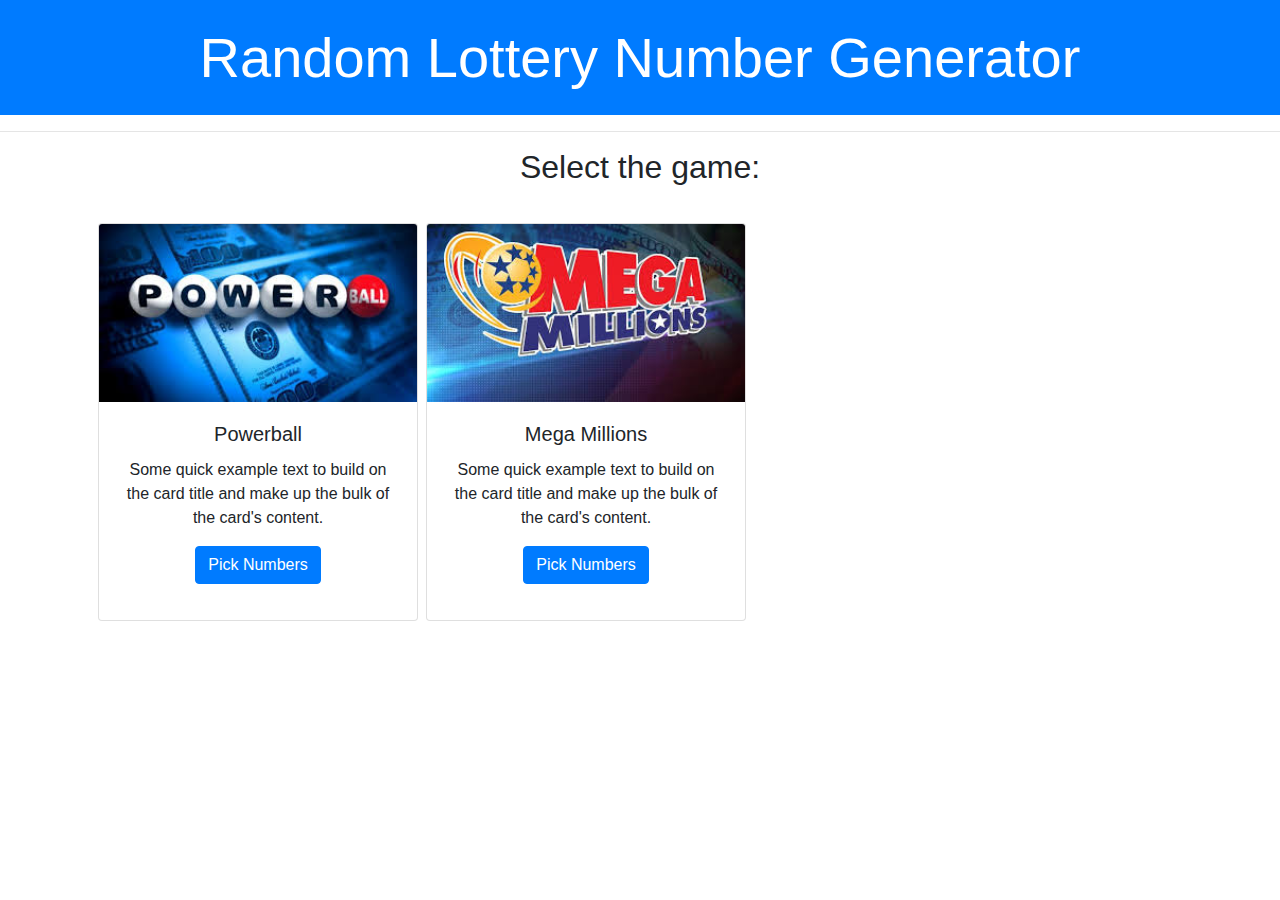
==== lottery.html @ b7f07c86 "initial commit" ====
<!doctype html>
<html lang="en">

<head>
    <!-- Required meta tags -->
    <meta charset="utf-8">
    <meta name="viewport" content="width=device-width, initial-scale=1, shrink-to-fit=no">

    <!-- Bootstrap CSS -->
    <link rel="stylesheet" href="https://stackpath.bootstrapcdn.com/bootstrap/4.3.1/css/bootstrap.min.css"
        integrity="sha384-ggOyR0iXCbMQv3Xipma34MD+dH/1fQ784/j6cY/iJTQUOhcWr7x9JvoRxT2MZw1T" crossorigin="anonymous">

<body class="site">

    <header class="main-header text-center bg-primary">
        <h1 class="name py-4 display-4 text-white">Random Lottery Number Generator</h1>
    </header>
    <hr>
    <div class="container">

        <!--  List of lottery games to choose from  -->
        <div class="text-center">
            <h2>Select the game:</h2>

            <div class="row p-4">
                <!-- Powerball -->
                <div class="card m-1" style="width: 20rem;">
                    <img src="img/powerball.jpg" class="card-img-top" alt="Powerball game">
                    <div class="card-body">
                        <h5 class="card-title">Powerball</h5>
                        <p class="card-text">Some quick example text to build on the card title and make up the bulk of
                            the card's content.</p>
                        <a href="#" id="powerball" class="btn btn-primary">Pick Numbers</a>
                    </div>
                    <p id="powerball_numbers"></p>
                </div>

                <!-- Mega Millions -->
                <div class="card m-1" style="width: 20rem;">
                    <img src="img/megaMillions.jpg" class="card-img-top" alt="Mega Millions game">
                    <div class="card-body">
                        <h5 class="card-title">Mega Millions</h5>
                        <p class="card-text">Some quick example text to build on the card title and make up the bulk of
                            the card's content.</p>
                        <a href="#" id="megaMillions" class="btn btn-primary">Pick Numbers</a>
                    </div>
                    <p id="megaMillions_numbers"></p>
                </div>
            </div>
        </div>
    </div> <!-- /container -->

    <script src="js/lottery.js"></script>
    <!-- jQuery first, then Popper.js, then Bootstrap JS -->
    <script src="https://code.jquery.com/jquery-3.3.1.slim.min.js"
        integrity="sha384-q8i/X+965DzO0rT7abK41JStQIAqVgRVzpbzo5smXKp4YfRvH+8abtTE1Pi6jizo"
        crossorigin="anonymous"></script>
    <script src="https://cdnjs.cloudflare.com/ajax/libs/popper.js/1.14.7/umd/popper.min.js"
        integrity="sha384-UO2eT0CpHqdSJQ6hJty5KVphtPhzWj9WO1clHTMGa3JDZwrnQq4sF86dIHNDz0W1"
        crossorigin="anonymous"></script>
    <script src="https://stackpath.bootstrapcdn.com/bootstrap/4.3.1/js/bootstrap.min.js"
        integrity="sha384-JjSmVgyd0p3pXB1rRibZUAYoIIy6OrQ6VrjIEaFf/nJGzIxFDsf4x0xIM+B07jRM"
        crossorigin="anonymous"></script>
</body>
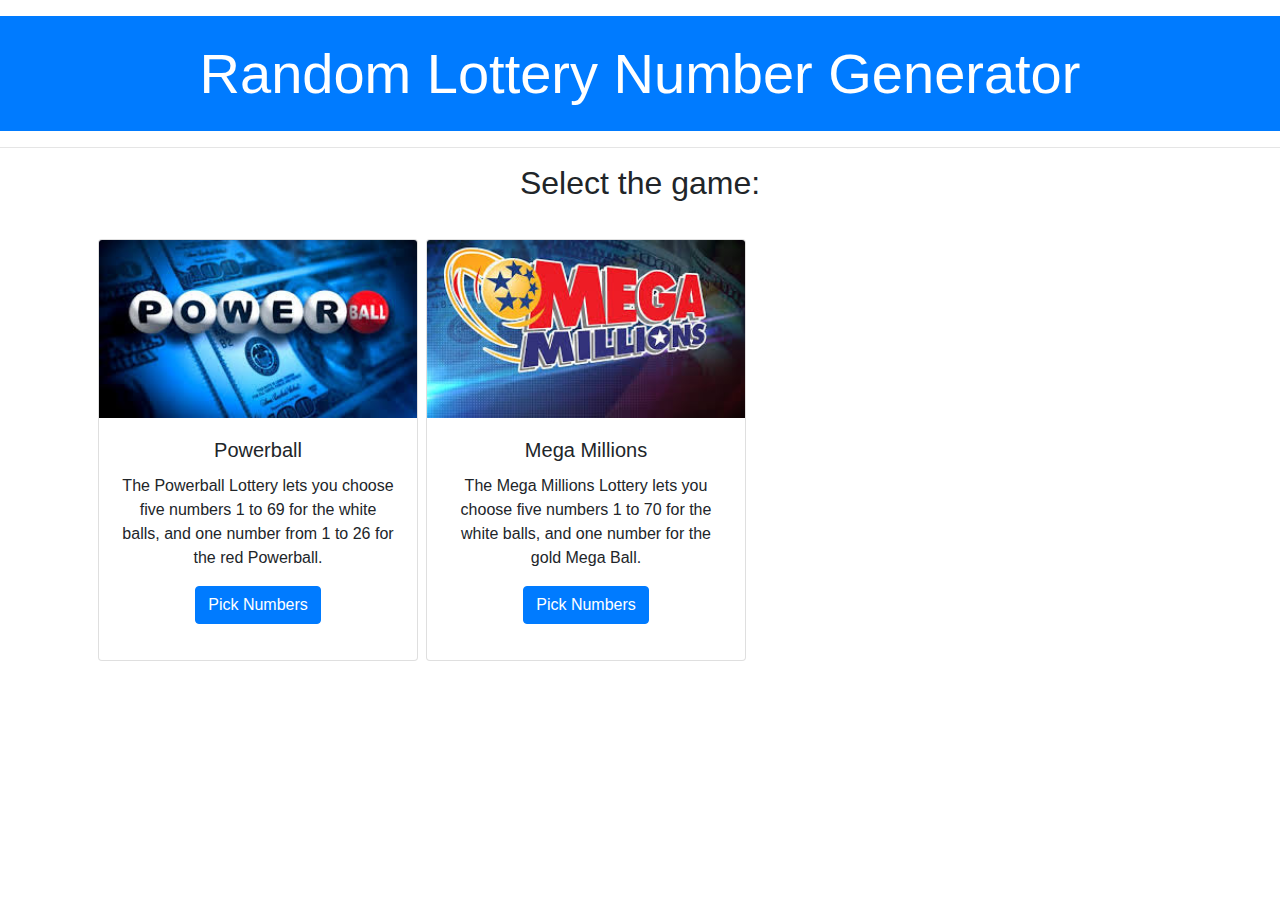
==== commit 1bd1e541: "add no duplicate functionality" ====
--- a/lottery.html
+++ b/lottery.html
@@ -13,7 +13,7 @@
 <body class="site">
 
     <header class="main-header text-center bg-primary">
-        <h1 class="name py-4 display-4 text-white">Random Lottery Number Generator</h1>
+        <h1 class="name py-4 display-4 text-white m-3">Random Lottery Number Generator</h1>
     </header>
     <hr>
     <div class="container">
@@ -28,8 +28,7 @@
                     <img src="img/powerball.jpg" class="card-img-top" alt="Powerball game">
                     <div class="card-body">
                         <h5 class="card-title">Powerball</h5>
-                        <p class="card-text">Some quick example text to build on the card title and make up the bulk of
-                            the card's content.</p>
+                        <p class="card-text">The Powerball Lottery lets you choose five numbers 1 to 69 for the white balls, and one number from 1 to 26 for the red Powerball.</p>
                         <a href="#" id="powerball" class="btn btn-primary">Pick Numbers</a>
                     </div>
                     <p id="powerball_numbers"></p>
@@ -40,8 +39,7 @@
                     <img src="img/megaMillions.jpg" class="card-img-top" alt="Mega Millions game">
                     <div class="card-body">
                         <h5 class="card-title">Mega Millions</h5>
-                        <p class="card-text">Some quick example text to build on the card title and make up the bulk of
-                            the card's content.</p>
+                        <p class="card-text">The Mega Millions Lottery lets you choose five numbers 1 to 70 for the white balls, and one number for the gold Mega Ball.</p>
                         <a href="#" id="megaMillions" class="btn btn-primary">Pick Numbers</a>
                     </div>
                     <p id="megaMillions_numbers"></p>
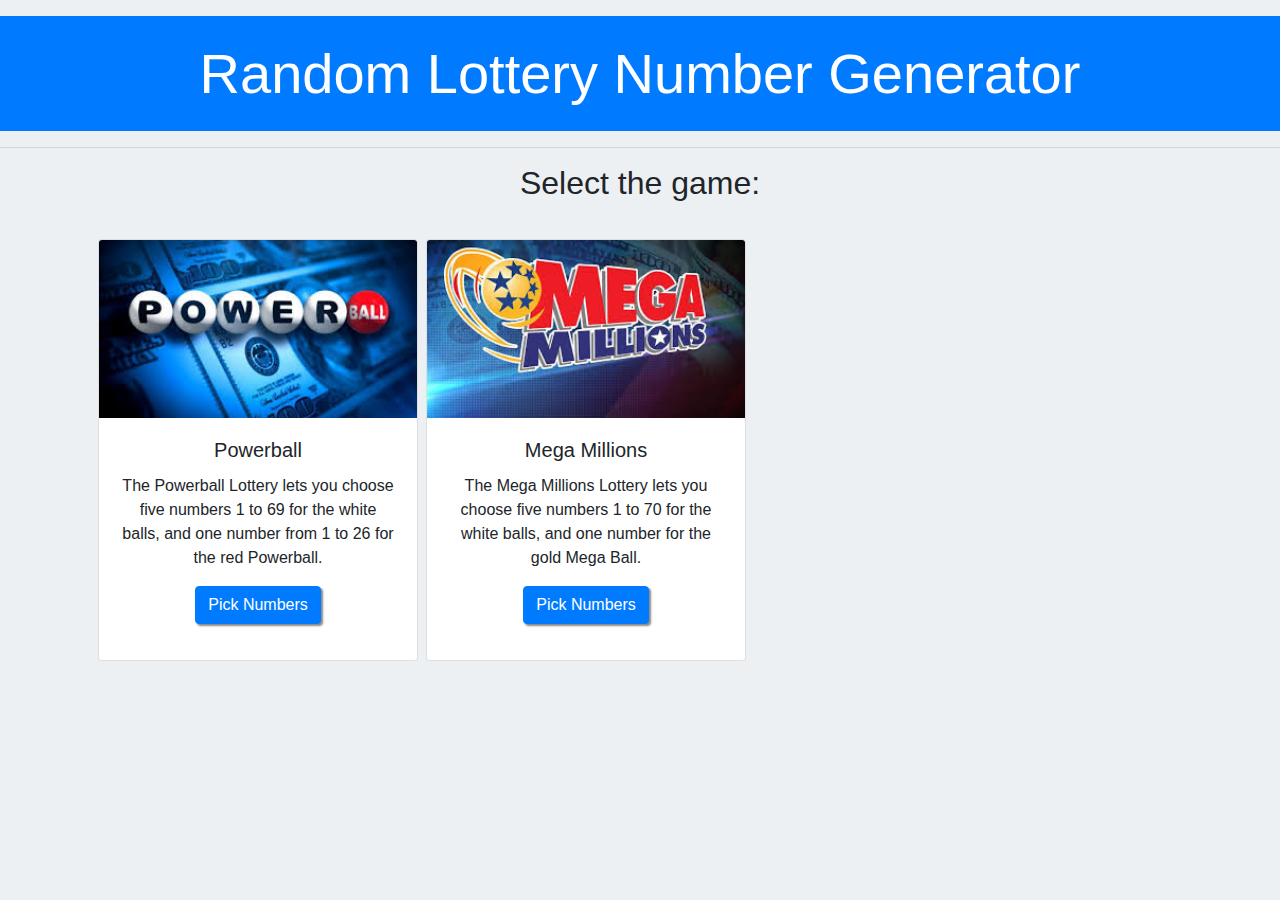
==== commit f03f86b7: "added custom CSS" ====
--- a/lottery.html
+++ b/lottery.html
@@ -9,6 +9,9 @@
     <!-- Bootstrap CSS -->
     <link rel="stylesheet" href="https://stackpath.bootstrapcdn.com/bootstrap/4.3.1/css/bootstrap.min.css"
         integrity="sha384-ggOyR0iXCbMQv3Xipma34MD+dH/1fQ784/j6cY/iJTQUOhcWr7x9JvoRxT2MZw1T" crossorigin="anonymous">
+
+    <!-- Custom CSS -->
+    <link rel="stylesheet" href="css/styles.css">
 
 <body class="site">
 
@@ -28,8 +31,10 @@
                     <img src="img/powerball.jpg" class="card-img-top" alt="Powerball game">
                     <div class="card-body">
                         <h5 class="card-title">Powerball</h5>
-                        <p class="card-text">The Powerball Lottery lets you choose five numbers 1 to 69 for the white balls, and one number from 1 to 26 for the red Powerball.</p>
-                        <a href="#" id="powerball" class="btn btn-primary">Pick Numbers</a>
+                        <p class="card-text">The Powerball Lottery lets you choose five numbers 1 to 69 for the white
+                            balls, and one number from 1 to 26 for the red Powerball.</p>
+                        <a href="#" id="powerball" class="btn btn-primary pickNumBtn">Pick Numbers</a><a href="#"
+                            id="clear_powerball" class="btn btn-outline-dark ml-2 clrBtn" style="display: none">Clear</a>
                     </div>
                     <p id="powerball_numbers"></p>
                 </div>
@@ -39,8 +44,10 @@
                     <img src="img/megaMillions.jpg" class="card-img-top" alt="Mega Millions game">
                     <div class="card-body">
                         <h5 class="card-title">Mega Millions</h5>
-                        <p class="card-text">The Mega Millions Lottery lets you choose five numbers 1 to 70 for the white balls, and one number for the gold Mega Ball.</p>
-                        <a href="#" id="megaMillions" class="btn btn-primary">Pick Numbers</a>
+                        <p class="card-text">The Mega Millions Lottery lets you choose five numbers 1 to 70 for the
+                            white balls, and one number for the gold Mega Ball.</p>
+                        <a href="#" id="megaMillions" class="btn btn-primary pickNumBtn">Pick Numbers</a><a href="#"
+                            id="clear_megaMillions" class="btn btn-outline-dark ml-2 clrBtn" style="display: none">Clear</a>
                     </div>
                     <p id="megaMillions_numbers"></p>
                 </div>
@@ -48,7 +55,7 @@
         </div>
     </div> <!-- /container -->
 
-    <script src="js/lottery.js"></script>
+    <script src="lottery.js"></script>
     <!-- jQuery first, then Popper.js, then Bootstrap JS -->
     <script src="https://code.jquery.com/jquery-3.3.1.slim.min.js"
         integrity="sha384-q8i/X+965DzO0rT7abK41JStQIAqVgRVzpbzo5smXKp4YfRvH+8abtTE1Pi6jizo"
--- a/css/styles.css
+++ b/css/styles.css
@@ -0,0 +1,11 @@
+body {
+    background-color: #edf0f2;
+}
+
+.pickNumBtn {
+    box-shadow: 2px 2px 2px #888888;
+}
+
+.clrBtn {
+    
+}
